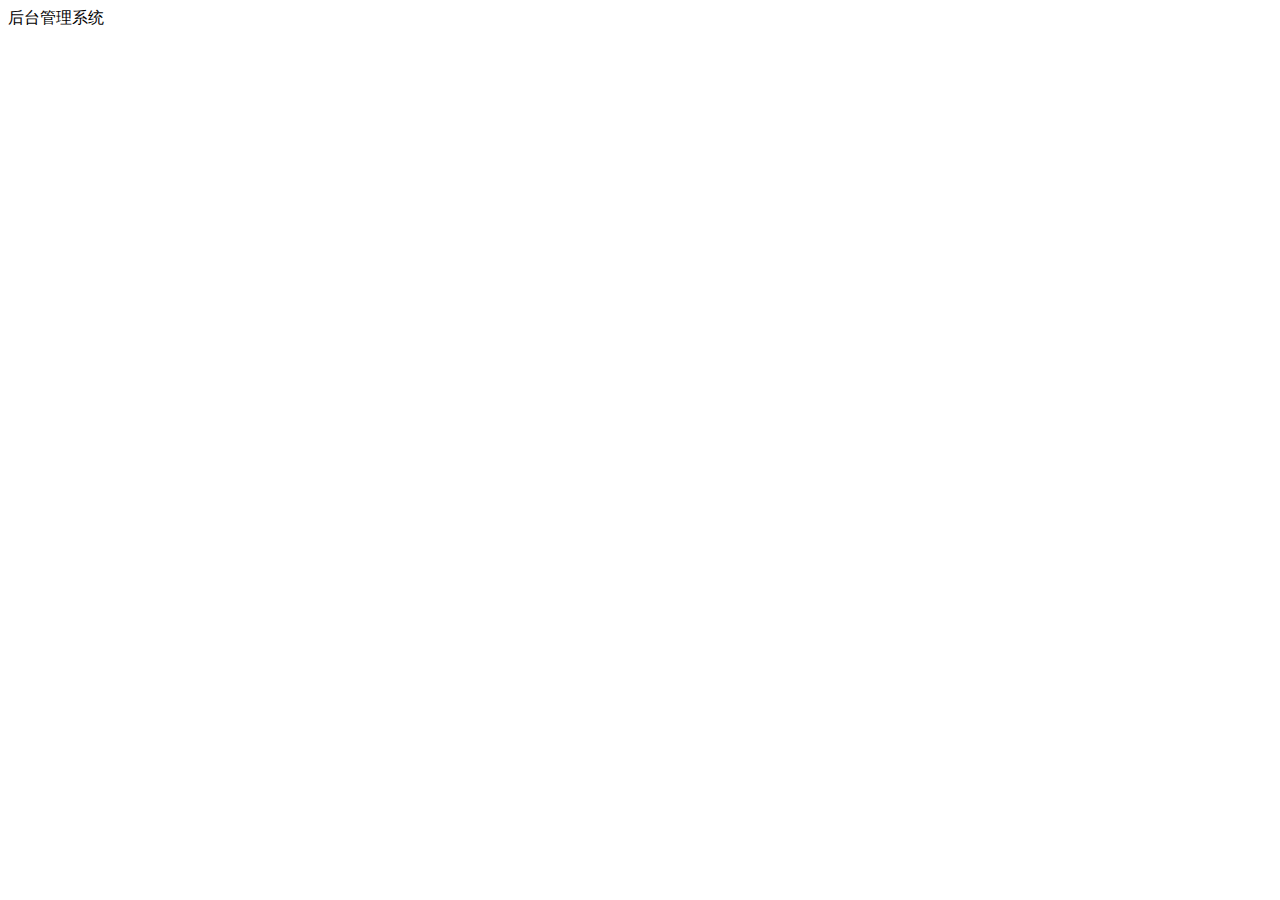
==== public/back/index.html @ 0dcf98d2 "back目录基本初始化" ====
<!DOCTYPE html>
<html lang="en">
<head>
  <meta charset="UTF-8">
  <meta name="viewport" content="width=device-width, initial-scale=1.0">
  <meta http-equiv="X-UA-Compatible" content="ie=edge">
  <title>Document</title>
</head>
<body>
  <div>后台管理系统</div>
</body>
</html>
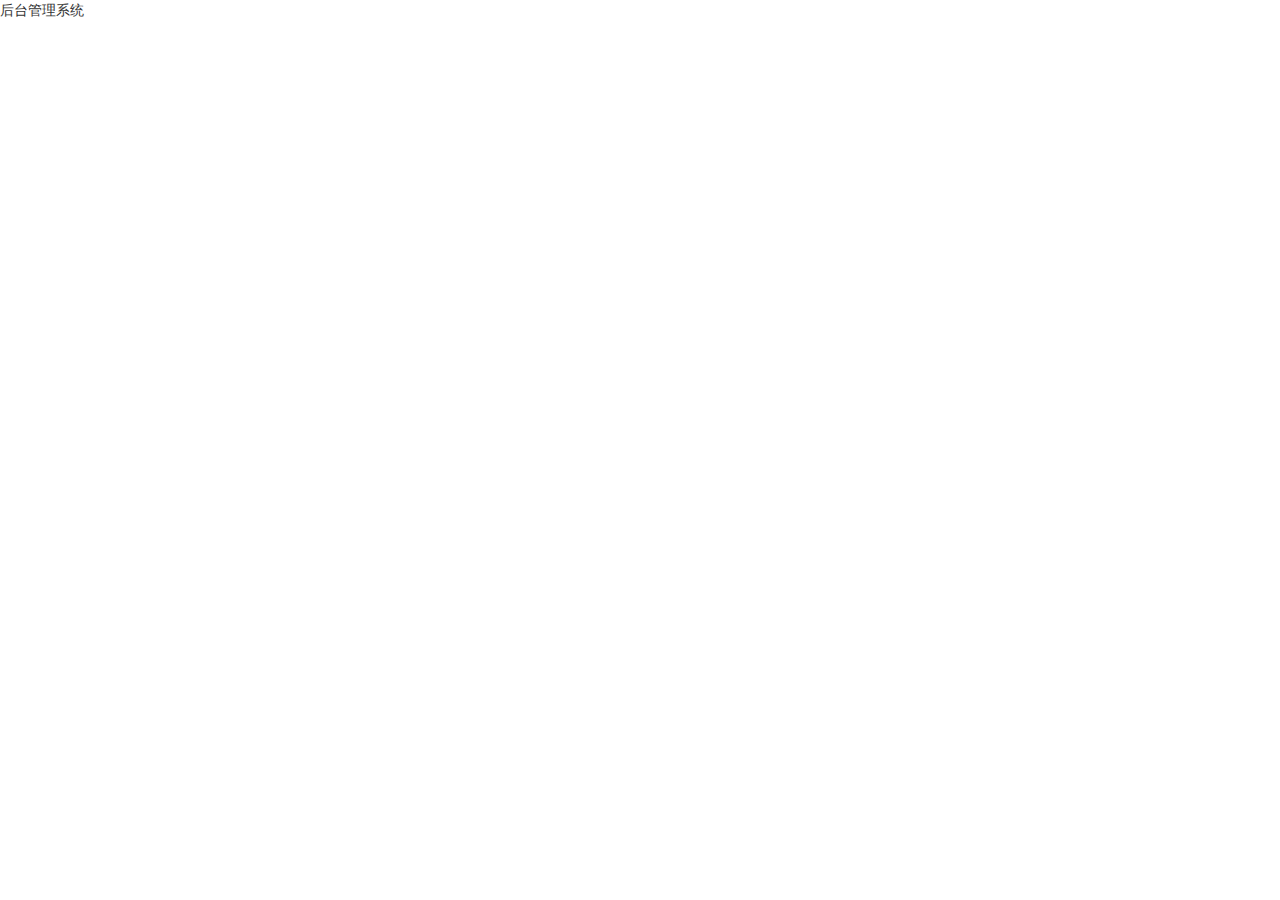
==== commit 79815c5b: "进度条功能完成" ====
--- a/public/back/index.html
+++ b/public/back/index.html
@@ -4,9 +4,19 @@
   <meta charset="UTF-8">
   <meta name="viewport" content="width=device-width, initial-scale=1.0">
   <meta http-equiv="X-UA-Compatible" content="ie=edge">
+  <link rel="stylesheet" href="./lib/bootstrap/css/bootstrap.css">
+  <link rel="stylesheet" href="./lib/bootstrap-validator/css/bootstrapValidator.css">
+  <link rel="stylesheet" href="./lib/nprogress/nprogress.css">
+  <link rel="stylesheet" href="./css/common.css">
   <title>Document</title>
 </head>
 <body>
   <div>后台管理系统</div>
+
+
+  <script src="./lib/jquery/jquery.js"></script>
+  <script src="./lib/bootstrap/js/bootstrap.js"></script>
+  <script src="./lib/bootstrap-validator/js/bootstrapValidator.js"></script>
+  <script src="./lib/nprogress/nprogress.js"></script>
 </body>
 </html>--- a/public/back/lib/bootstrap-validator/css/bootstrapValidator.css
+++ b/public/back/lib/bootstrap-validator/css/bootstrapValidator.css
@@ -0,0 +1,21 @@
+/**
+ * BootstrapValidator (http://bootstrapvalidator.com)
+ * The best jQuery plugin to validate form fields. Designed to use with Bootstrap 3
+ *
+ * @author      http://twitter.com/nghuuphuoc
+ * @copyright   (c) 2013 - 2014 Nguyen Huu Phuoc
+ * @license     MIT
+ */
+
+.bv-form .help-block {
+    margin-bottom: 0;
+}
+.bv-form .tooltip-inner {
+    text-align: left;
+}
+.nav-tabs li.bv-tab-success > a {
+    color: #3c763d;
+}
+.nav-tabs li.bv-tab-error > a {
+    color: #a94442;
+}
--- a/public/back/lib/nprogress/nprogress.css
+++ b/public/back/lib/nprogress/nprogress.css
@@ -0,0 +1,74 @@
+/* Make clicks pass-through */
+#nprogress {
+  pointer-events: none;
+}
+
+#nprogress .bar {
+  background: greenyellow;
+
+  position: fixed;
+  z-index: 10000;
+  top: 0;
+  left: 0;
+
+  width: 100%;
+  height: 2px;
+}
+
+/* Fancy blur effect */
+#nprogress .peg {
+  display: block;
+  position: absolute;
+  right: 0px;
+  width: 100px;
+  height: 100%;
+  box-shadow: 0 0 10px #29d, 0 0 5px #29d;
+  opacity: 1.0;
+
+  -webkit-transform: rotate(3deg) translate(0px, -4px);
+      -ms-transform: rotate(3deg) translate(0px, -4px);
+          transform: rotate(3deg) translate(0px, -4px);
+}
+
+/* Remove these to get rid of the spinner */
+#nprogress .spinner {
+  display: block;
+  position: fixed;
+  z-index: 1031;
+  top: 15px;
+  right: 15px;
+}
+
+#nprogress .spinner-icon {
+  width: 18px;
+  height: 18px;
+  box-sizing: border-box;
+
+  border: solid 2px transparent;
+  border-top-color: #29d;
+  border-left-color: #29d;
+  border-radius: 50%;
+
+  -webkit-animation: nprogress-spinner 400ms linear infinite;
+          animation: nprogress-spinner 400ms linear infinite;
+}
+
+.nprogress-custom-parent {
+  overflow: hidden;
+  position: relative;
+}
+
+.nprogress-custom-parent #nprogress .spinner,
+.nprogress-custom-parent #nprogress .bar {
+  position: absolute;
+}
+
+@-webkit-keyframes nprogress-spinner {
+  0%   { -webkit-transform: rotate(0deg); }
+  100% { -webkit-transform: rotate(360deg); }
+}
+@keyframes nprogress-spinner {
+  0%   { transform: rotate(0deg); }
+  100% { transform: rotate(360deg); }
+}
+
--- a/public/back/css/common.css
+++ b/public/back/css/common.css
@@ -0,0 +1,12 @@
+.body_bg{
+  background-color: #222d32;
+}
+.panel .panel-title{
+  height: 40px;
+  line-height: 40px;
+  font-size: 20px;
+  text-align: center;
+}
+.mt-150{
+  margin-top: 150px;
+}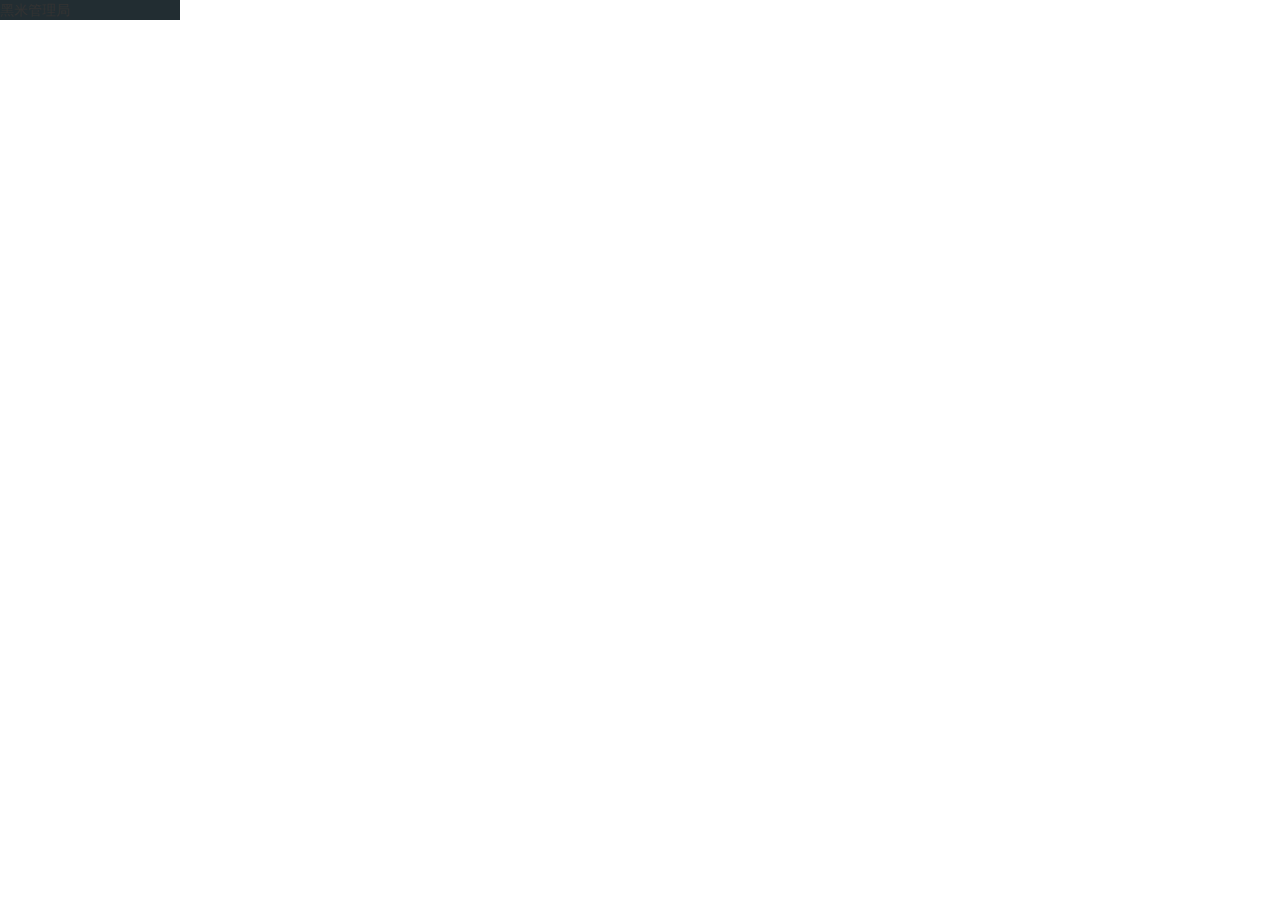
==== commit fb0b1464: "登录功能完成" ====
--- a/public/back/index.html
+++ b/public/back/index.html
@@ -11,7 +11,22 @@
   <title>Document</title>
 </head>
 <body>
-  <div>后台管理系统</div>
+  <!-- 左边侧边栏 -->
+  <div class="lt_aside">
+    <!-- 大标题 -->
+    <div class="brand">黑米管理局</div>
+    <!-- 用户 -->
+    <div class="user"></div>
+    <!-- 导航 -->
+    <div class="nav"></div>
+  </div>
+  <!-- 右侧主体部分 -->
+  <div class="lt_main">
+    <!-- 头部导航 -->
+    <div class="topbar"></div>
+    <!-- 底部容器 -->
+    <div class="container-fluid"></div>
+  </div>
 
 
   <script src="./lib/jquery/jquery.js"></script>
--- a/public/back/css/common.css
+++ b/public/back/css/common.css
@@ -9,4 +9,10 @@
 }
 .mt-150{
   margin-top: 150px;
+}
+/* 侧边栏样式 */
+.lt_aside{
+  width: 180px;
+  height: 100%;
+  background-color: #222D32;
 }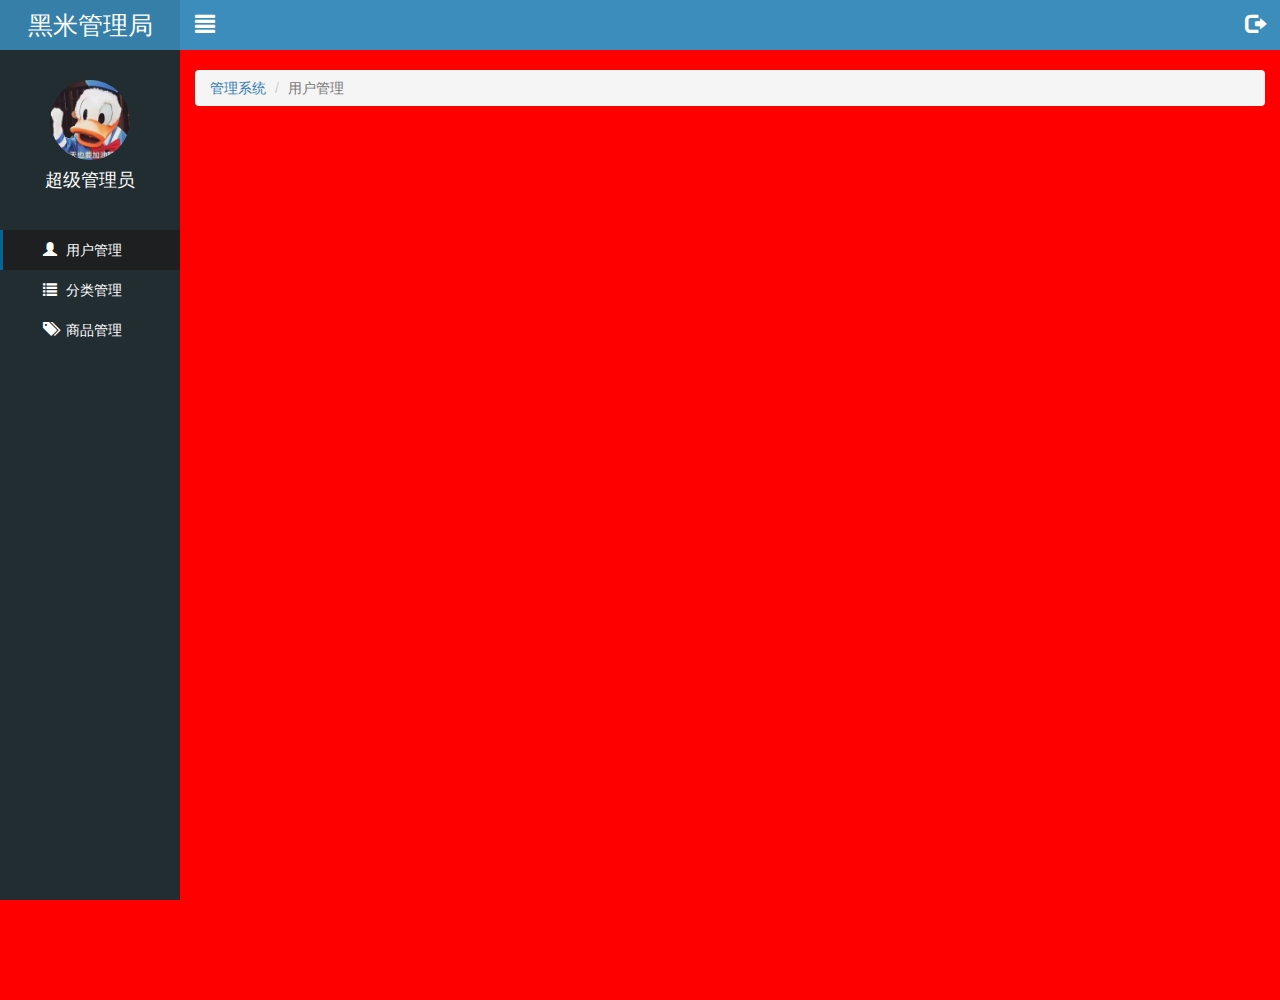
==== commit b847c26c: "首页模态框完成" ====
--- a/public/back/index.html
+++ b/public/back/index.html
@@ -16,22 +16,82 @@
     <!-- 大标题 -->
     <div class="brand">黑米管理局</div>
     <!-- 用户 -->
-    <div class="user"></div>
+    <div class="user">
+      <img src="./images/gogoya.jpg" alt="">
+      <p>超级管理员</p>
+    </div>
     <!-- 导航 -->
-    <div class="nav"></div>
+    <div class="nav">
+      <ul>
+        <li>
+          <a href="user.html" class="current">
+            <i class="glyphicon glyphicon-user"></i>
+            <span>用户管理</span>
+          </a>
+        </li>
+        <li>
+            <a href="javascript:;" class="category">
+              <i class="glyphicon glyphicon-list"></i>
+              <span>分类管理</span>
+            </a>
+            <div class="child" style="display: none">
+              <a href="first.html">一级分类</a>
+              <a href="second.html">二级分类</a>
+            </div>
+        </li>
+        <li>
+            <a href="product.html">
+              <i class="glyphicon glyphicon-tags"></i>
+              <span>商品管理</span>
+            </a>
+        </li>
+      </ul>
+    </div>
   </div>
   <!-- 右侧主体部分 -->
   <div class="lt_main">
     <!-- 头部导航 -->
-    <div class="topbar"></div>
+    <div class="topbar">
+      <a href="javascript:;" class="pull-left icon_menu">
+        <i class="glyphicon glyphicon-align-justify"></i>
+      </a>
+      <a href="javascript:;" class="pull-right icon_logout">
+        <i class="glyphicon glyphicon-log-out"></i>
+      </a>
+    </div>
     <!-- 底部容器 -->
-    <div class="container-fluid"></div>
+    <div class="container-fluid">
+      <!-- 面包屑导航,路径导航 -->
+      <ol class="breadcrumb">
+          <li><a href="#">管理系统</a></li>
+          <li class="active">用户管理</li>
+      </ol>
+    </div>
   </div>
+  <!-- 模态框 -->
+  <div class="modal fade" tabindex="-1"  id="logoutModal">
+      <div class="modal-dialog modal-sm" >
+        <div class="modal-content">
+          <div class="modal-header">
+            <button type="button" class="close" data-dismiss="modal" ><span >&times;</span></button>
+            <h4 class="modal-title">温馨提示</h4>
+          </div>
+          <div class="modal-body">
+            <p class="red"><i class="glyphicon glyphicon-info-sign"></i> 您确定要退出后台管理系统吗？</p>
+          </div>
+          <div class="modal-footer">
+            <button type="button" class="btn btn-default" data-dismiss="modal">取消</button>
+            <button type="button" class="btn btn-primary">退出</button>
+          </div>
+        </div><!-- /.modal-content -->
+      </div><!-- /.modal-dialog -->
+    </div><!-- /.modal -->
 
 
   <script src="./lib/jquery/jquery.js"></script>
   <script src="./lib/bootstrap/js/bootstrap.js"></script>
   <script src="./lib/bootstrap-validator/js/bootstrapValidator.js"></script>
   <script src="./lib/nprogress/nprogress.js"></script>
+  <script src="./js/common.js"></script>
 </body>
 </html>--- a/public/back/css/common.css
+++ b/public/back/css/common.css
@@ -1,3 +1,20 @@
+/* 将a标签样式重置 lvha */
+a:link,
+a:visited,
+a:hover,
+a:active{
+  text-decoration: none;
+}
+/* 重置ul样式 */
+ul{
+  list-style: none;
+  margin: 0;
+  padding: 0;
+}
+.red{
+  color: #A94442;
+}
+
 .body_bg{
   background-color: #222d32;
 }
@@ -12,7 +29,98 @@
 }
 /* 侧边栏样式 */
 .lt_aside{
+  position: fixed;
+  left: 0;
+  top: 0;
   width: 180px;
   height: 100%;
   background-color: #222D32;
+  z-index: 999;
+  transition: all 1s;
+}
+.lt_aside.hidemenu{
+  left:-180px;
+}
+.lt_aside .brand{
+  width: 180px;
+  height: 50px;
+  background-color: #367FA9;
+  line-height: 50px;
+  text-align: center;
+  font-size: 25px;
+  color: #fff;
+}
+.lt_aside .user{
+  height: 180px;
+  padding-top: 30px;
+}
+.lt_aside .user img{
+  height: 80px;
+  width: 80px;
+  margin: 0 auto;
+  border-radius: 50%;
+  display: block;
+}
+.lt_aside .user p{
+  height: 40px;
+  line-height: 40px;
+  font-size: 18px;
+  color: #fff;
+  text-align: center;
+}
+.lt_aside .nav a{
+  width: 100%;
+  height: 40px;
+  line-height: 40px;
+  display:block;
+  color: #fff;
+  padding-left: 40px;
+  border-left:3px solid transparent;
+}
+.lt_aside .nav a.current{
+  background-color: #1D1F21;
+  border-left: 3px solid #006699;
+}
+.lt_aside .nav i{
+  margin-right: 5px;
+}
+.lt_aside .nav .child a{
+  padding-left: 60px;
+}
+
+/* 主体部分 */
+.lt_main{
+  padding-left: 180px;
+  padding-top: 50px;
+  height: 1000px;
+  background-color: red;
+  transition: all 1s;
+}
+.lt_main .topbar{
+  width: 100%;
+  height: 50px;
+  background-color: #3C8DBC;
+  padding-left: 180px;
+  line-height: 50px;
+  font-size: 20px;
+  position: fixed;
+  left: 0;
+  top: 0;
+  transition: all 1s;
+}
+.lt_main .topbar.hidemenu{
+  padding-left: 0;
+}
+.lt_main .topbar a{
+  height: 50px;
+  width: 50px;
+  line-height: 50px;
+  text-align: center;
+  color: #fff;
+}
+.lt_main.hidemenu{
+  padding-left: 0;
+}
+.lt_main .breadcrumb{
+  margin-top: 20px;
 }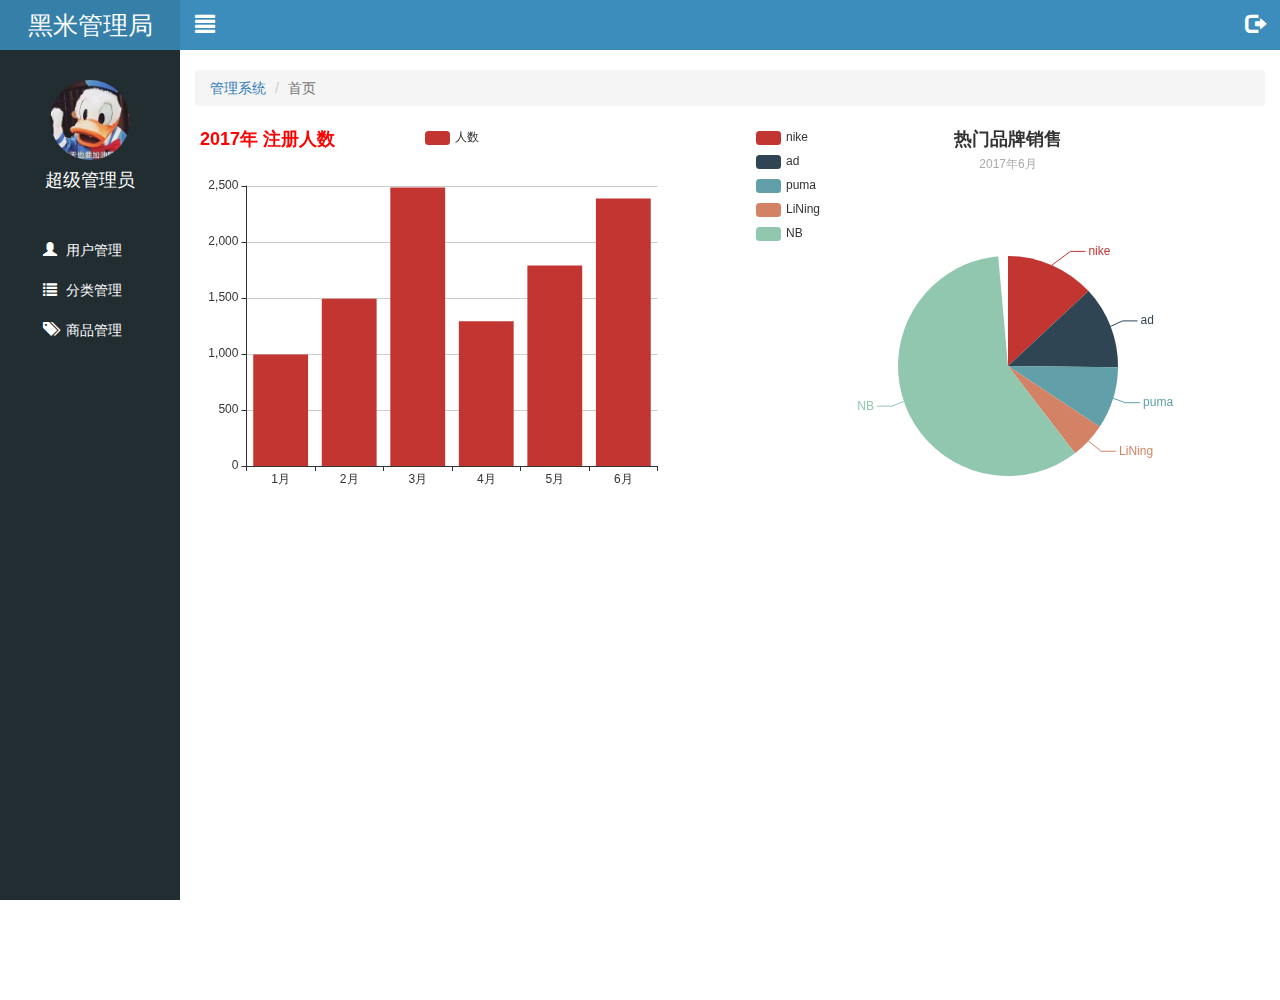
==== commit 5dc7ea4b: "用户页面-表格布局完成" ====
--- a/public/back/index.html
+++ b/public/back/index.html
@@ -24,7 +24,7 @@
     <div class="nav">
       <ul>
         <li>
-          <a href="user.html" class="current">
+          <a href="user.html" >
             <i class="glyphicon glyphicon-user"></i>
             <span>用户管理</span>
           </a>
@@ -64,8 +64,13 @@
       <!-- 面包屑导航,路径导航 -->
       <ol class="breadcrumb">
           <li><a href="#">管理系统</a></li>
-          <li class="active">用户管理</li>
+          <li class="active">首页</li>
       </ol>
+      <!-- 图标 -->
+      <div class="lt_content">
+        <div class="echarts_1 pull-left"></div>
+        <div class="echarts_2 pull-right"></div>
+      </div>
     </div>
   </div>
   <!-- 模态框 -->
@@ -81,7 +86,7 @@
           </div>
           <div class="modal-footer">
             <button type="button" class="btn btn-default" data-dismiss="modal">取消</button>
-            <button type="button" class="btn btn-primary">退出</button>
+            <button type="button" class="btn btn-primary  logoutBtn">退出</button>
           </div>
         </div><!-- /.modal-content -->
       </div><!-- /.modal-dialog -->
@@ -92,6 +97,8 @@
   <script src="./lib/bootstrap/js/bootstrap.js"></script>
   <script src="./lib/bootstrap-validator/js/bootstrapValidator.js"></script>
   <script src="./lib/nprogress/nprogress.js"></script>
+  <script src="./lib/echarts/echarts.min.js"></script>
   <script src="./js/common.js"></script>
+  <script src="./js/index.js"></script>
 </body>
 </html>--- a/public/back/css/common.css
+++ b/public/back/css/common.css
@@ -13,6 +13,11 @@
 }
 .red{
   color: #A94442;
+}
+.lt_content .table tr th,
+.lt_content .table tr td{
+  text-align: center;
+  vertical-align: middle;
 }
 
 .body_bg{
@@ -93,7 +98,7 @@
   padding-left: 180px;
   padding-top: 50px;
   height: 1000px;
-  background-color: red;
+  /* background-color: red; */
   transition: all 1s;
 }
 .lt_main .topbar{
@@ -107,6 +112,7 @@
   left: 0;
   top: 0;
   transition: all 1s;
+  z-index: 666;
 }
 .lt_main .topbar.hidemenu{
   padding-left: 0;
@@ -123,4 +129,11 @@
 }
 .lt_main .breadcrumb{
   margin-top: 20px;
+}
+/* 图标 */
+.echarts_1,
+.echarts_2{
+  width: 48%;
+  height: 400px;
+  background-color: #3C8DBC;
 }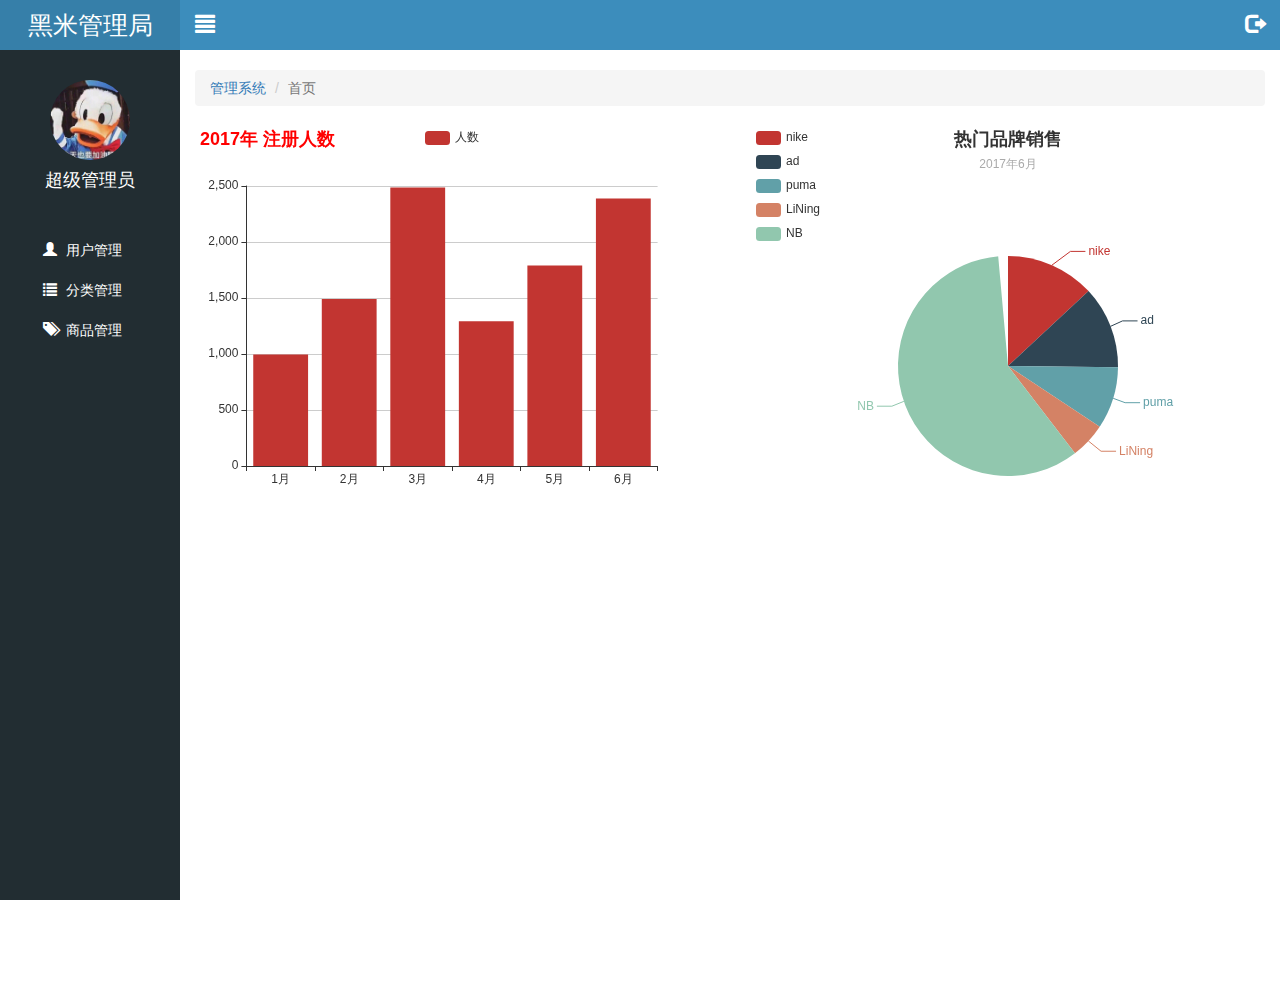
==== commit 1a69bfd1: "完善用户登录拦截功能" ====
--- a/public/back/index.html
+++ b/public/back/index.html
@@ -98,6 +98,7 @@
   <script src="./lib/bootstrap-validator/js/bootstrapValidator.js"></script>
   <script src="./lib/nprogress/nprogress.js"></script>
   <script src="./lib/echarts/echarts.min.js"></script>
+  <script src="./js/checkout.js"></script>
   <script src="./js/common.js"></script>
   <script src="./js/index.js"></script>
 </body>
